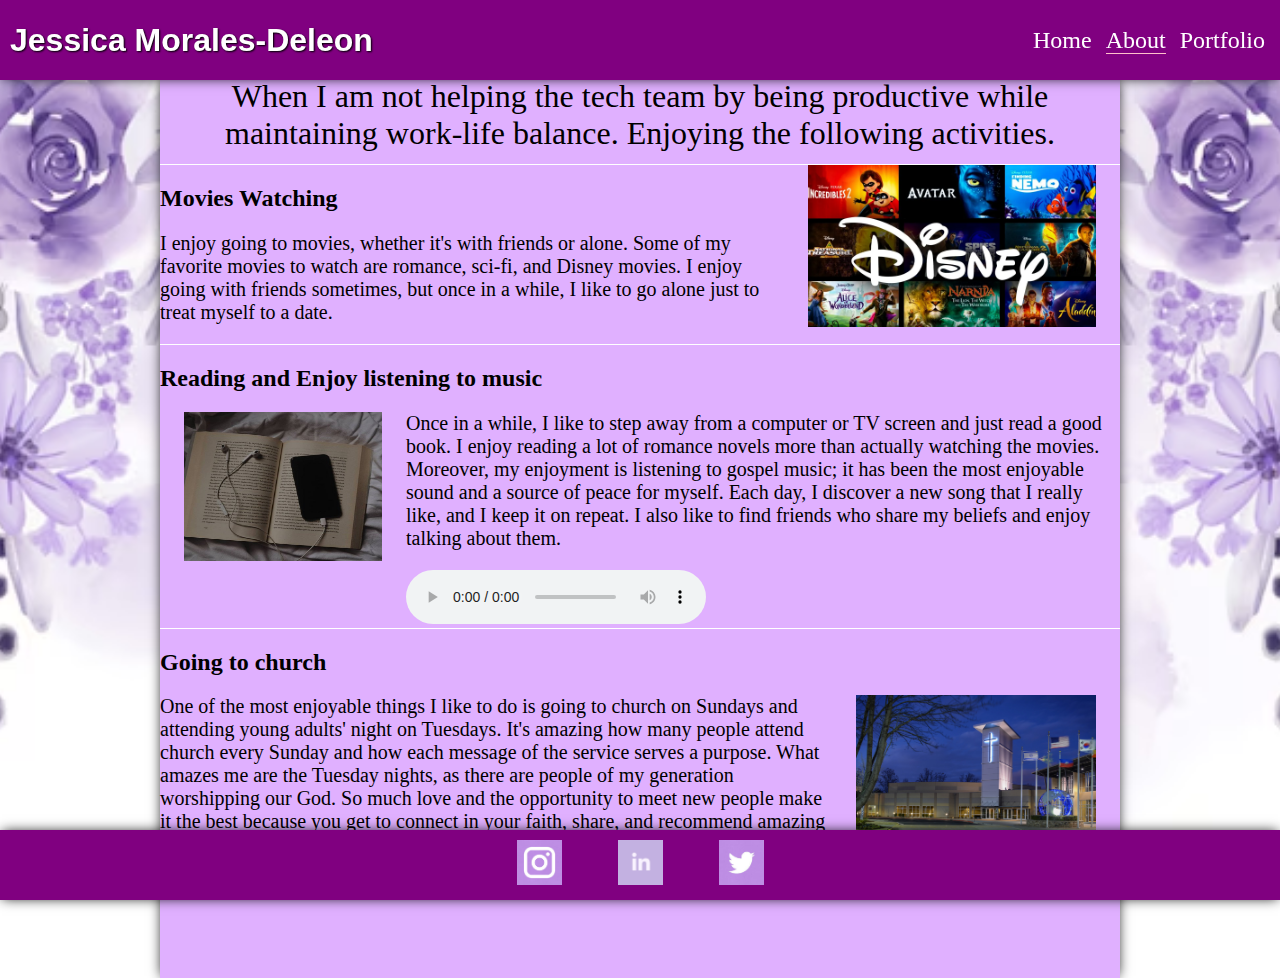
==== about.html @ 7643804b "first commit" ====
<!DOCTYPE html>
<html lang="en">
<head>
    <meta charset="UTF-8">
    <meta name="viewport" content="width=device-width, initial-scale=1.0">
    <link rel="stylesheet"  href="./styles.css">
    <script scr="/javascript.js"></script>
    <title>Personal Website</title>
</head>
<body>

    <nav>
    <div class="name">
        <h1>Jessica Morales-Deleon</h1>
    </div>
    <div class="links">
    <a href="index.html" alt="home">Home</a> 
    <a class="active" href="about.html">About</a>
    <a  href="portfolio.html">Portfolio</a> 
    </div>
    </nav>
<main>
    <h1 id="about-header">When I am not helping the tech team by being productive 
        while maintaining work-life balance. Enjoying the following activities. 
    </h1>
<section class="about-section">
    <img class="disney-img" src="/images/img_disney.jpg" alt="Disney"/>
    <h2>Movies Watching</h2>
    <p class="paragraph"> I enjoy going to movies, whether it's with friends
        or alone. Some of my favorite movies to watch are romance, 
        sci-fi, and Disney movies.  I enjoy going with friends sometimes, 
        but once in a while, I like to go alone just to treat myself to a date.
    </p>
</section>
    
<section class="about-section">
    <h2>Reading and Enjoy listening to music</h2>
    <img class="musicBook-img" src="/images/img_musicBook.jpeg" alt="musicBook"/>
    <p class="paragraph"> Once in a while, I like to step away from a computer or TV screen and just 
        read a good book. I enjoy reading a lot of romance novels more than actually 
        watching the movies. Moreover, my enjoyment is listening to gospel music; it has been the most 
        enjoyable sound and a source of peace for myself. Each day, I discover a new song that I really like, 
        and I keep it on repeat. I also like to find friends who share 
        my beliefs and enjoy talking about them.
    </p>
        <audio controls autoplay>
        <source src="Phil Wickham - Battle Belongs (Official Music Video).mp3" type="audio/mpeg"></audio>
   
</section>
   
<section class="about-section">
    <h2>Going to church</h2>
    <img class="victory-img" src="/images/img_victory.jpeg" alt="victory"/>
    <p class="paragraph"> One of the most enjoyable things I like to do is going to church on Sundays and attending 
        young adults' night on Tuesdays. It's amazing how many people attend church every Sunday and 
        how each message of the service serves a purpose. What amazes me are the Tuesday nights, as there 
        are people of my generation worshipping our God. So much love and the opportunity to meet new people 
        make it the best because you get to connect in your faith, share, and recommend amazing worship songs.
        <!--insert image here--> 
    </p>
</section>

</main>

<footer>
    <a href="https://www.instagram.com">
    <img class="social-media" src="/images/img_instagram_purple.jpeg" alt="Instagram"/>
    </a>

    <a href="https://www.linkedin.com" target="_blank">
    <img class="social-media" src="/images/img_linkedin_purple.jpeg" alt="Linkdein"/>
    </a>

    <a href="https://twitter.com" target="_blank">
    <img class="social-media" src="/images/img_twitter_purple.jpeg" alt="Twitter"/>
    </a>

</footer>
</body>
</html>
---- styles.css ----
* {
    box-sizing: border-box;
}

nav .name{ /*name layout*/
    color:white;
    font-family: Arial, Helvetica, sans-serif;
    text-shadow: 1px 1px 2px black;
}

nav{ /*border */
    box-shadow: 0 0 12px -2px black;
    position: fixed;
    left:0;
    right:0;
    top: 0;
    align-items: center;
    background-color: purple;
    color: black;
    display:flex;
    height: 80px;
    padding: 10px;
    display: flex;
    justify-content: space-between;
    
}

html{ /*background of the site */
    background-image: url(images/img_purpleFlowers.jpg);
    height: 100%;
    margin: 0 auto;
    background-position: center;
    background-repeat: no-repeat;
    background-size: cover;
    }

.active{ /*links underline of the HTML files*/
    border-bottom: 1px solid pink;
    }

body{ /*border of background  */
    background-color:#E0B0FF ;
    box-shadow: 0 0 12px -2px black;
    height: 100vh; 
    padding: 0;
    max-width: 960px;
    margin: 0 auto;
    }

main .bibleVerse{ /*bible verse */
    font-family:cursive;
    color: white;
    font-size: 30px;
    font-weight: 100;
    text-shadow: 1px 2px 2px black;
    text-align: justify;
    margin-bottom: 0;
    padding-top: 0px;
    padding-right: 25px;
    
    }

main .objective{ /*about my goals after the program*/
    font-family: Arial, Helvetica, sans-serif;
    color:white;
    text-shadow: 1px 1px 2px black;
    text-align: justify;
    font-weight: 100;
    font-size: 25px;
    margin-bottom: 0;
    padding-top: 0;
    padding-right: 10px;
    padding-bottom: 0;
    }

main .career{ /*title of the job */
     text-align: center;
     font-size:  5em;
     font-weight: bold;
     margin-bottom: 100px;
    }   


main .portfolio-img{ /* my self image position */
    display: block;
    border: 1px solid black;
    width: 300px;
    float: right;
    margin: 10px 0 10px 10px; 
    margin-bottom: 0;
    
    }
    

footer a{ /*links margin of social media*/
    margin: 0 25px;
}
/*media links and the images position */
footer .social-media{
    height: 45px; 
}

/*bottom of the footer background*/
footer { 
    background-color: purple;
    color: aliceblue;
    height: 70px;
    padding: 10px;
    position: fixed;
    left: 0;
    right: 0;
    bottom: 0;
    width: 100%;
    text-align: center;
    box-shadow: 0 0 12px -2px black;
  }

section{ /*dividing sections for about.html*/
    border-top: 1px solid white;
    font-size: 16px;
    
}
section{
    display: block;
}

/*header of the about.html*/
#about-header{
    font-weight: 300;
    font-size: 2rem;
    margin-top: 78px;
    margin-bottom: 12px;
    color:black;
    text-align: center;

}
/*images for about.html file lines 138-159*/
.about-section:nth-of-type(n) > img.disney-img {
    float: right;
    width: 30%;
    height: 45%;
    margin: 0 24px 24px 24px;
    
  }

.about-section:nth-of-type(n) > img.musicBook-img {
    float: left;
    width: 198px;
    height: 149px;
    margin: 0 24px 24px 24px;
  }


.about-section:nth-of-type(n) > img.victory-img {
    float: right;
    width: 25%;
    height: 35%;
    margin: 0 24px 24px 24px;
  }

  /*p for about.html file */
 .about-section:nth-of-type(n) > p.paragraph{
    color:black;
    font-size: 20px;
    margin-top: auto;
    padding-inline-start: 0;
    text-align-last: left;
 }

a{ /* home, about, portfolio html links*/
    color:white;
    text-decoration: none;
    font-size:x-large;
    margin: 5px;
}

/*css styles for the portfolio.html */
.portfolio{
    background-color:white;

}

.food-img{
    float: right;
    width: 198px;
    height: 149px;
    margin: 0 24px 24px 24px;
    
}

.world-img{
    float: left;
    width: 198px;
    height: 149px;
    margin: 0 24px 24px 24px;
}

.book-img{
    float: right;
    width: 198px;
    height: 149px;
    margin: 0 24px 24px 24px;
}

.Girls-img{
    float: left;
    width: 198px;
    height: 149px;
    margin: 0 24px 24px 24px;

}

.paragraph{
    color:black;
    font-size: 20px;
    margin-top: auto;
    padding-inline-start: 0;
    text-align-last: left;
}
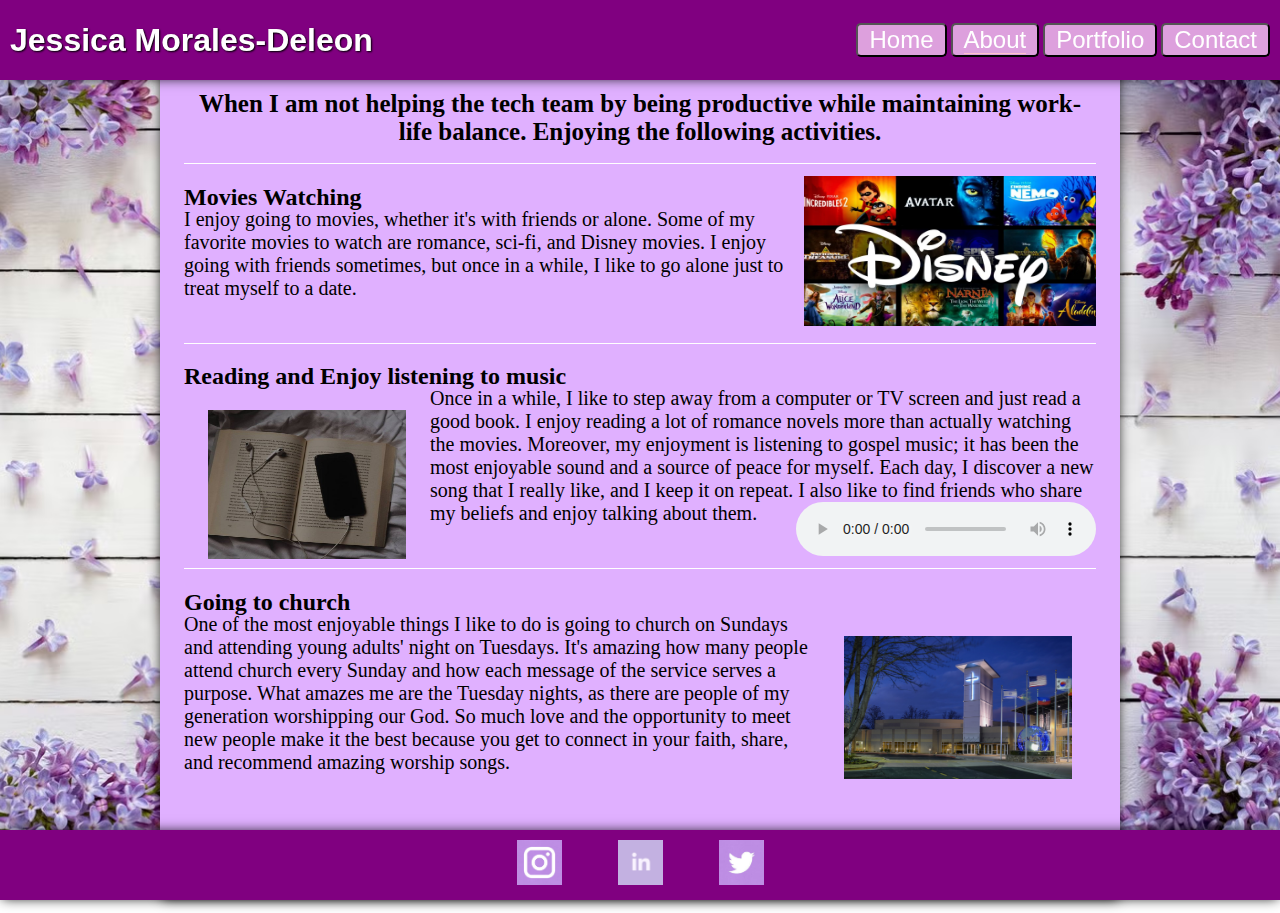
==== commit 986cab85: "new files" ====
--- a/about.html
+++ b/about.html
@@ -14,9 +14,10 @@
         <h1>Jessica Morales-Deleon</h1>
     </div>
     <div class="links">
-    <a href="index.html" alt="home">Home</a> 
-    <a class="active" href="about.html">About</a>
-    <a  href="portfolio.html">Portfolio</a> 
+    <button> <a href="index.html" alt="home">Home</a> </button> 
+    <button> <a class="active" href="about.html">About</a> </button> 
+    <button> <a  href="portfolio.html">Portfolio</a> </button> 
+    <button> <a  href="contact.html">Contact</a> </button> 
     </div>
     </nav>
 <main>
@@ -42,9 +43,11 @@
         enjoyable sound and a source of peace for myself. Each day, I discover a new song that I really like, 
         and I keep it on repeat. I also like to find friends who share 
         my beliefs and enjoy talking about them.
-    </p>
+
         <audio controls autoplay>
         <source src="Phil Wickham - Battle Belongs (Official Music Video).mp3" type="audio/mpeg"></audio>
+    </p>
+        
    
 </section>
    
--- a/styles.css
+++ b/styles.css
@@ -1,5 +1,11 @@
 * {
     box-sizing: border-box;
+}
+
+main{
+    min-height: 100vh;
+    padding: 85px 24px 96px;
+
 }
 
 nav .name{ /*name layout*/
@@ -26,7 +32,7 @@
 }
 
 html{ /*background of the site */
-    background-image: url(images/img_purpleFlowers.jpg);
+    background-image: url(images/img_flowers.jpeg);
     height: 100%;
     margin: 0 auto;
     background-position: center;
@@ -54,23 +60,19 @@
     font-weight: 100;
     text-shadow: 1px 2px 2px black;
     text-align: justify;
-    margin-bottom: 0;
-    padding-top: 0px;
-    padding-right: 25px;
-    
+    position: relative;
+    top: -36px;
     }
 
 main .objective{ /*about my goals after the program*/
     font-family: Arial, Helvetica, sans-serif;
     color:white;
     text-shadow: 1px 1px 2px black;
-    text-align: justify;
     font-weight: 100;
     font-size: 25px;
-    margin-bottom: 0;
-    padding-top: 0;
-    padding-right: 10px;
-    padding-bottom: 0;
+    position: relative;
+    top: -20px;
+    
     }
 
 main .career{ /*title of the job */
@@ -84,14 +86,10 @@
 main .portfolio-img{ /* my self image position */
     display: block;
     border: 1px solid black;
-    width: 300px;
-    float: right;
-    margin: 10px 0 10px 10px; 
-    margin-bottom: 0;
-    
-    }
-    
-
+    width: 225px;
+    float: right;
+    }
+    
 footer a{ /*links margin of social media*/
     margin: 0 25px;
 }
@@ -126,20 +124,21 @@
 
 /*header of the about.html*/
 #about-header{
-    font-weight: 300;
-    font-size: 2rem;
-    margin-top: 78px;
-    margin-bottom: 12px;
+    font-weight: bold;
+    font-size: 25px;
+    margin-top: 5px;
     color:black;
     text-align: center;
+    
 
 }
 /*images for about.html file lines 138-159*/
 .about-section:nth-of-type(n) > img.disney-img {
     float: right;
-    width: 30%;
-    height: 45%;
-    margin: 0 24px 24px 24px;
+    width: 292px;
+    height: 150px;
+    position: relative;
+    bottom: -12px;
     
   }
 
@@ -165,6 +164,12 @@
     margin-top: auto;
     padding-inline-start: 0;
     text-align-last: left;
+    
+ }
+
+ audio{
+    float: right;
+
  }
 
 a{ /* home, about, portfolio html links*/
@@ -174,6 +179,12 @@
     margin: 5px;
 }
 
+button{
+    background-color: #DDA0DD;
+    color: white;
+    border-radius: 5px;
+}
+
 /*css styles for the portfolio.html */
 .portfolio{
     background-color:white;
@@ -184,36 +195,99 @@
     float: right;
     width: 198px;
     height: 149px;
-    margin: 0 24px 24px 24px;
-    
+   position: relative;
+   top: -75px;
 }
 
 .world-img{
     float: left;
     width: 198px;
     height: 149px;
-    margin: 0 24px 24px 24px;
+    position: relative;
+   top: -70px;
 }
 
 .book-img{
     float: right;
     width: 198px;
     height: 149px;
-    margin: 0 24px 24px 24px;
+   position: relative;
+   top: -78px;
 }
 
 .Girls-img{
     float: left;
     width: 198px;
     height: 149px;
-    margin: 0 24px 24px 24px;
-
+    position: relative;
+    top: -75px;
 }
 
 .paragraph{
     color:black;
     font-size: 20px;
-    margin-top: auto;
-    padding-inline-start: 0;
     text-align-last: left;
-}+    position: relative;
+    top: -23px;
+}
+
+.title-header{
+    font-size: 25px;
+    font-family: 'Gill Sans', 'Gill Sans MT', Calibri, 'Trebuchet MS', sans-serif;
+    text-align: center;
+    
+} 
+
+
+
+
+/*for contact.html style*/
+input{
+    width: 100%;
+    height: 30px;
+    font-size: 18px;
+}
+
+input[type="text" i]{
+    padding-block: 1px;
+    padding-inline: 2px;
+}
+
+textarea{
+    width: 100%;
+    font-size: 15px;
+}
+
+/*awesome.html file*/
+.submitComplete{
+  margin-top: 13vh;
+  width: 100%;
+  text-align: center;
+  font-size: 333%;
+  font-family: sans-serif;
+  color: black;
+  opacity: 0.5;
+}
+
+iframe{
+    display: block;
+    margin-left: auto;
+    margin-right: auto;
+    position: relative;
+    bottom: 25px; 
+  }
+
+.logo{
+    font-size: 2em;
+    color: white;
+    font-weight: 600;
+    transition: 0.5 ease;
+    text-decoration: none;
+  }
+
+.logo:hover{
+    color: #d2a1fd;
+    text-shadow: 0 0 30px #d2a1fd;
+    transform: scale(1.2);
+
+  }